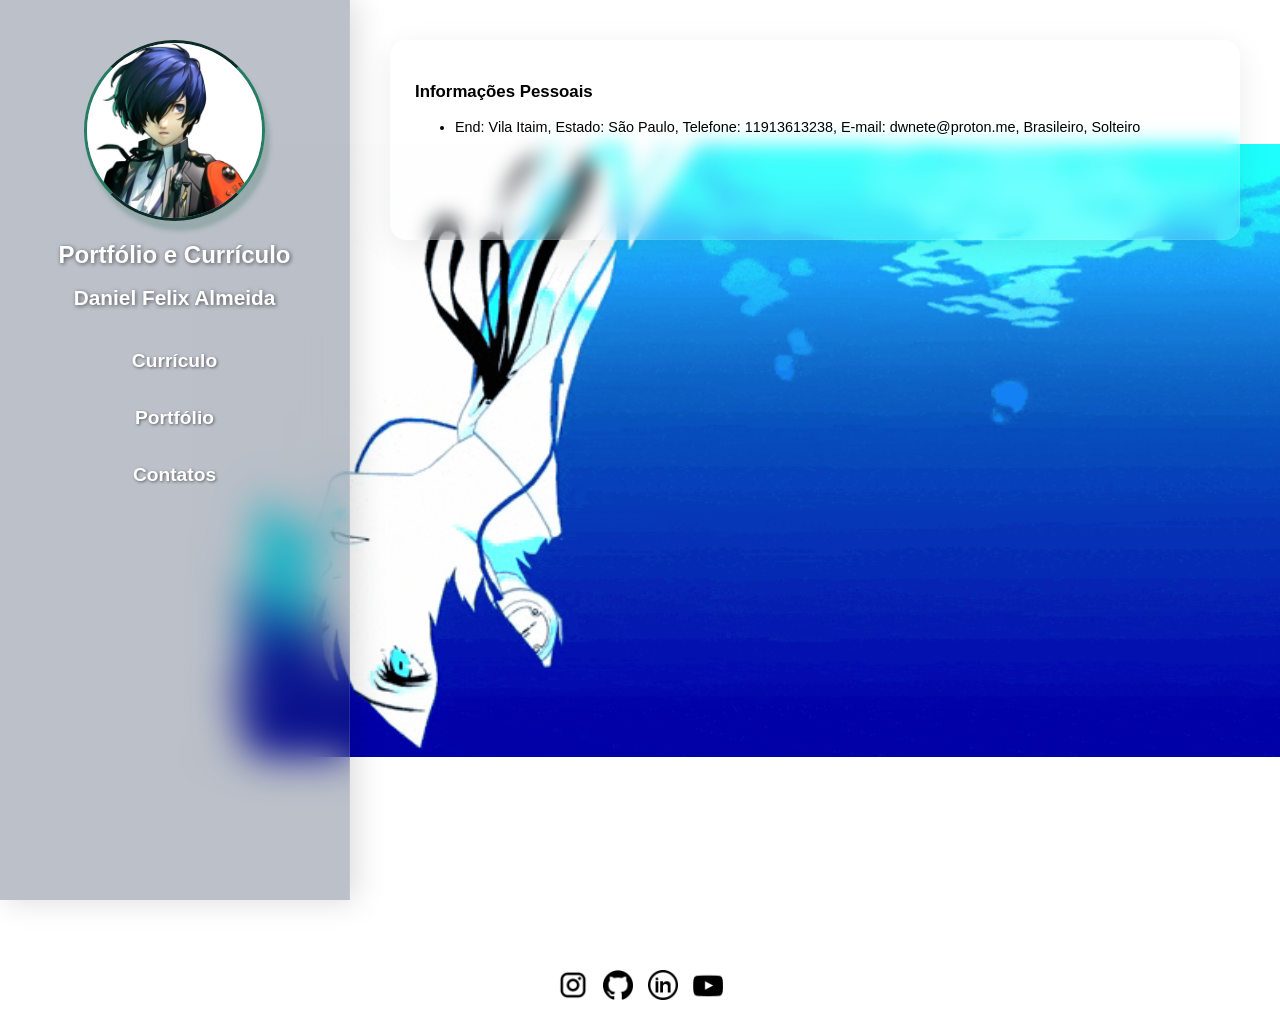
==== contatos.html @ 371041df "Atualizar título da página inicial e adicionar novas páginas de portfólio e contatos" ====
<!DOCTYPE html>
<html lang="pt-br">

<head>
    <meta charset="UTF-8">
    <meta name="viewport" content="width=device-width, initial-scale=1.0">
    <link rel="shortcut icon" href="imagens/favicon.ico" type="image/x-icon">
    <link rel="stylesheet" href="style.css">
    <title>contatos</title>
</head>

<body>

    <header id="menu">
        <img class="logo" src="imagens/☆.jpg" alt="Foto de Daniel Felix" height="175" width="175">

        <h1>Portfólio e Currículo</h1>
        <h2>Daniel Felix Almeida</h2>

        <nav>
            <a class="link" href="index.html">Currículo</a>
            <a class="link" href="portifolio.html">Portfólio</a>
            <a class="link" href="contatos.html">Contatos</a>
        </nav>
    </header>

    <main>
        <div id="info01">
            <h3>Informações Pessoais</h3>
            <ul>
                <li>End: Vila Itaim, Estado: São Paulo, Telefone: 11913613238, E-mail: dwnete@proton.me, Brasileiro, Solteiro</li>
            </ul>
        </div>
</main>


    <footer id="rp">
        <p>© Portfólio - 2026 | Designer Daniel F. Almeida</p>
        
        <!-- CORREÇÃO: Container #redes adicionado para agrupar e alinhar os links -->
        <div id="redes">
            <a href="https://www.instagram.com/" target="_blank">
                <img src="imagens/instagram.png" alt="Instagram" class="icon">
            </a>

            <a href="https://github.com/DanielUnibes" target="_blank">
                <img src="imagens/github.png" alt="GitHub" class="icon">
            </a>

            <a href="https://br.linkedin.com/" target="_blank">
                <img src="imagens/linkedin.png" alt="LinkedIn" class="icon"> 
            </a>

            <a href="https://www.youtube.com/@MobilizaBR" target="_blank">
                <img src="imagens/YOUTUBE.png" alt="YouTube" class="icon">
            </a>
        </div>
    </footer>
</body>
</html>
---- style.css ----
body {
    background-color: #ffffff;
    background-image: url('imagens/Persona3.gif');
    background-size: 85%;
    background-repeat: no-repeat;
    background-position: right;
    background-attachment: fixed;
    margin: 0;
    font-family: Arial, sans-serif;
    display: flex;
    flex-wrap: wrap;
}


.logo {
    border-radius: 50%;
    border: 3px solid;
    border-color: #0c2a26 #277d64;
    margin-top: 40px;
    box-shadow: 5px 10px 4px rgba(67, 119, 104, 0.3);
}


#menu {

    background-color: rgba(32, 47, 77, 0.3);
    
    
    backdrop-filter: blur(20px);
    -webkit-backdrop-filter: blur(20px);
    
    border-right: 1px solid rgba(255, 255, 255, 0.1);
    width: 350px;
    min-height: 100vh;
    text-align: center;
    box-shadow: 5px 0px 30px rgba(0, 0, 0, 0.15);
    box-sizing: border-box;
    z-index: 10;
}


h1, h2 {
    font-size: 1.5rem;
    font-family: "Copperplate Gothic Light", sans-serif;
    color: #ffffff;
    padding: 0 10px;
    text-shadow: 1px 1px 4px rgba(0, 0, 0, 0.6); /* Sombra no texto para ajudar a leitura na transparência */
}

h2 {
    font-size: 1.3rem;
}


nav {
    display: flex;
    flex-direction: column;
    gap: 15px;
    margin-top: 30px;
    padding: 0 20px;
}


.link {
    text-decoration: none;
    font-size: 1.2rem;
    font-weight: bold;
    color: #ffffff;
    padding: 10px;
    border-radius: 5px;
    transition: all 0.2s ease;
    text-shadow: 1px 1px 3px rgba(0, 0, 0, 0.5);
}


.link:hover {
    background-color: rgb(0, 0, 255);
    color: white;
    font-size: 1.3rem;
}


main {
    flex: 1;
    min-width: 300px;
    display: flex;
    flex-wrap: wrap;
    gap: 20px;
    padding: 40px;
    align-content: flex-start;
}


#info01, #info02, #info03, #info04, #info05, #info06, #info07 {
    
    background-color: rgba(255, 255, 255, 0.15); 
    
    
    backdrop-filter: blur(10px);
    -webkit-backdrop-filter: blur(16px);
    
    border: 1px solid rgba(255, 255, 255, 0.089);
    border-radius: 1rem;
    padding: 1.5rem;
    width: 300px;
    min-height: 200px;
    box-sizing: border-box;
    box-shadow: 0 8px 32px 0 rgba(0, 0, 0, 0.08);
}


#info01 {
    width: 100%;
    font-size: 0.9rem;
}


#rp {
    width: 100%;
    text-align: center;
    padding: 20px;
    color: white;
    margin-top: auto;
    background-color: rgba(255, 255, 255, 0.041); 
    backdrop-filter: blur(16px);
    -webkit-backdrop-filter: blur(16px);
    clear: both;
}

#redes {
    display: flex;
    justify-content: center;
    gap: 15px; 
}


.icon {
    display: inline-block;
    height: 30px;
    width: 30px;
    transition: transform 0.3s ease-in-out; 
}


a:hover .icon {
    transform: scale(1.5); 
}
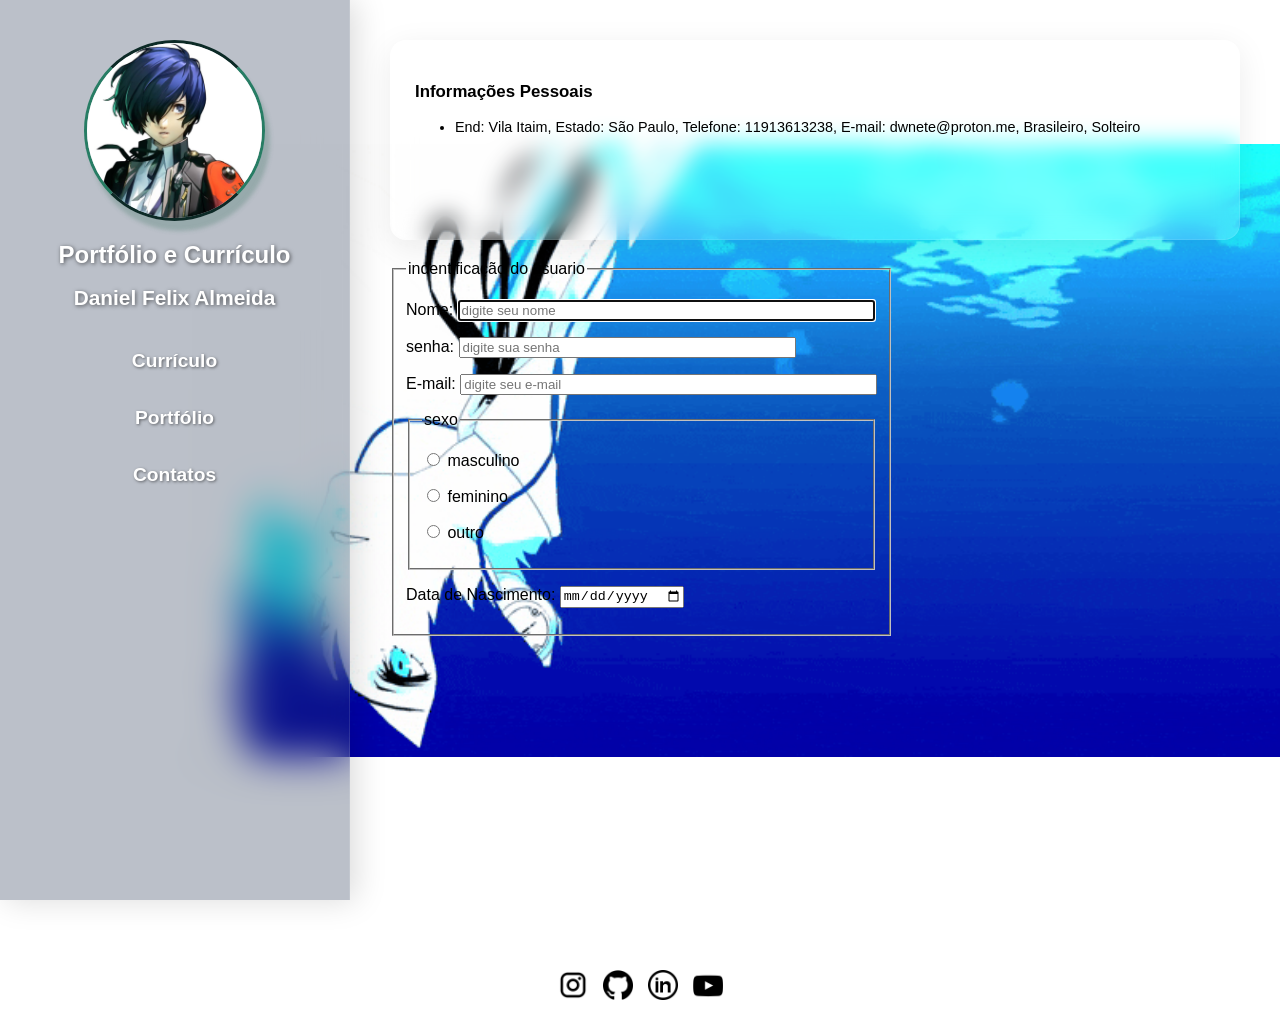
==== commit ceca1342: "Add user identification form and enhance portfolio layout with new styles" ====
--- a/contatos.html
+++ b/contatos.html
@@ -25,13 +25,59 @@
     </header>
 
     <main>
-        <div id="info01">
+        <div id="info01" class="glass-effect">
             <h3>Informações Pessoais</h3>
             <ul>
                 <li>End: Vila Itaim, Estado: São Paulo, Telefone: 11913613238, E-mail: dwnete@proton.me, Brasileiro, Solteiro</li>
             </ul>
         </div>
+
+        <div>
+
+<fieldset>
+    <legend>indentificação do usuario</legend>
+
+    <p>
+    <label for="nome">Nome:</label>
+    <input type="text" id="cnome" name="nome" size="50px" placeholder="digite seu nome" requered autocomplete="on" autofocus>
+    </p>
+
+    <p>
+    <label for="password" name="password">senha:</label>
+    <input  type="password" size="40" id="40px" name="senha" id="csenha" placeholder="digite sua senha" requered autocomplete="on" autofocus maxlength="8" minlength="4">
+    </p>
+
+    <p>
+        <label for="email">E-mail:</label>
+        <input type="email" id="cemail" name="email" size="50px" placeholder="digite seu e-mail" requered autocomplete="on" autofocus>
+    </p>
+
+    <fieldset>
+        <legend>sexo</legend>
+        <p>
+            <input type="radio" name="sexo" id="cm" value="masculino">
+            <label for="cm">masculino</label>
+        </p>
+
+        <p>
+            <input type="radio" name="sexo" id="cf" value="feminino">
+            <label for="cf">feminino</label>
+        </p>
+
+        <p>
+            <input type="radio" name="sexo" id="co" value="outro">
+            <label for="co">outro</label>
+        </p>
+        </fieldset>
+        
+        <p>
+            <label for="data">Data de Nascimento:</label>
+        <input type="date" name="data" id="cdata" requered autocomplete="on">
+    </p>
+</fieldset>
+</div>
 </main>
+    
 
 
     <footer id="rp">
--- a/style.css
+++ b/style.css
@@ -13,6 +13,28 @@
 }
 
 
+.glass-effect {
+    background-color: rgba(255, 255, 255, 0.15); 
+    backdrop-filter: blur(12px);
+    -webkit-backdrop-filter: blur(12px);
+    border: 1px solid rgba(255, 255, 255, 0.089);
+    box-shadow: 0 8px 32px 0 rgba(0, 0, 0, 0.08);
+}
+
+
+#menu {
+    background-color: rgba(32, 47, 77, 0.3);
+    backdrop-filter: blur(20px);
+    -webkit-backdrop-filter: blur(20px);
+    border-right: 1px solid rgba(255, 255, 255, 0.1);
+    width: 350px;
+    min-height: 100vh;
+    text-align: center;
+    box-shadow: 5px 0px 30px rgba(0, 0, 0, 0.15);
+    box-sizing: border-box;
+    z-index: 10;
+}
+
 .logo {
     border-radius: 50%;
     border: 3px solid;
@@ -22,30 +44,12 @@
 }
 
 
-#menu {
-
-    background-color: rgba(32, 47, 77, 0.3);
-    
-    
-    backdrop-filter: blur(20px);
-    -webkit-backdrop-filter: blur(20px);
-    
-    border-right: 1px solid rgba(255, 255, 255, 0.1);
-    width: 350px;
-    min-height: 100vh;
-    text-align: center;
-    box-shadow: 5px 0px 30px rgba(0, 0, 0, 0.15);
-    box-sizing: border-box;
-    z-index: 10;
-}
-
-
 h1, h2 {
     font-size: 1.5rem;
     font-family: "Copperplate Gothic Light", sans-serif;
     color: #ffffff;
     padding: 0 10px;
-    text-shadow: 1px 1px 4px rgba(0, 0, 0, 0.6); /* Sombra no texto para ajudar a leitura na transparência */
+    text-shadow: 1px 1px 4px rgba(0, 0, 0, 0.6);
 }
 
 h2 {
@@ -61,7 +65,6 @@
     padding: 0 20px;
 }
 
-
 .link {
     text-decoration: none;
     font-size: 1.2rem;
@@ -72,7 +75,6 @@
     transition: all 0.2s ease;
     text-shadow: 1px 1px 3px rgba(0, 0, 0, 0.5);
 }
-
 
 .link:hover {
     background-color: rgb(0, 0, 255);
@@ -93,20 +95,11 @@
 
 
 #info01, #info02, #info03, #info04, #info05, #info06, #info07 {
-    
-    background-color: rgba(255, 255, 255, 0.15); 
-    
-    
-    backdrop-filter: blur(10px);
-    -webkit-backdrop-filter: blur(16px);
-    
-    border: 1px solid rgba(255, 255, 255, 0.089);
     border-radius: 1rem;
     padding: 1.5rem;
     width: 300px;
     min-height: 200px;
     box-sizing: border-box;
-    box-shadow: 0 8px 32px 0 rgba(0, 0, 0, 0.08);
 }
 
 
@@ -134,15 +127,21 @@
     gap: 15px; 
 }
 
-
 .icon {
     display: inline-block;
     height: 30px;
     width: 30px;
-    transition: transform 0.3s ease-in-out; 
+    transition: transform 0.2s ease-in-out; 
 }
 
+a:hover .icon {
+    transform: scale(1.3); 
+    filter: invert(100%);
+}
 
-a:hover .icon {
-    transform: scale(1.5); 
+#projetos{
+    height: 50px;
+    width: 90%;
+    border-radius: 1rem;
+    justify-content: center;
 }
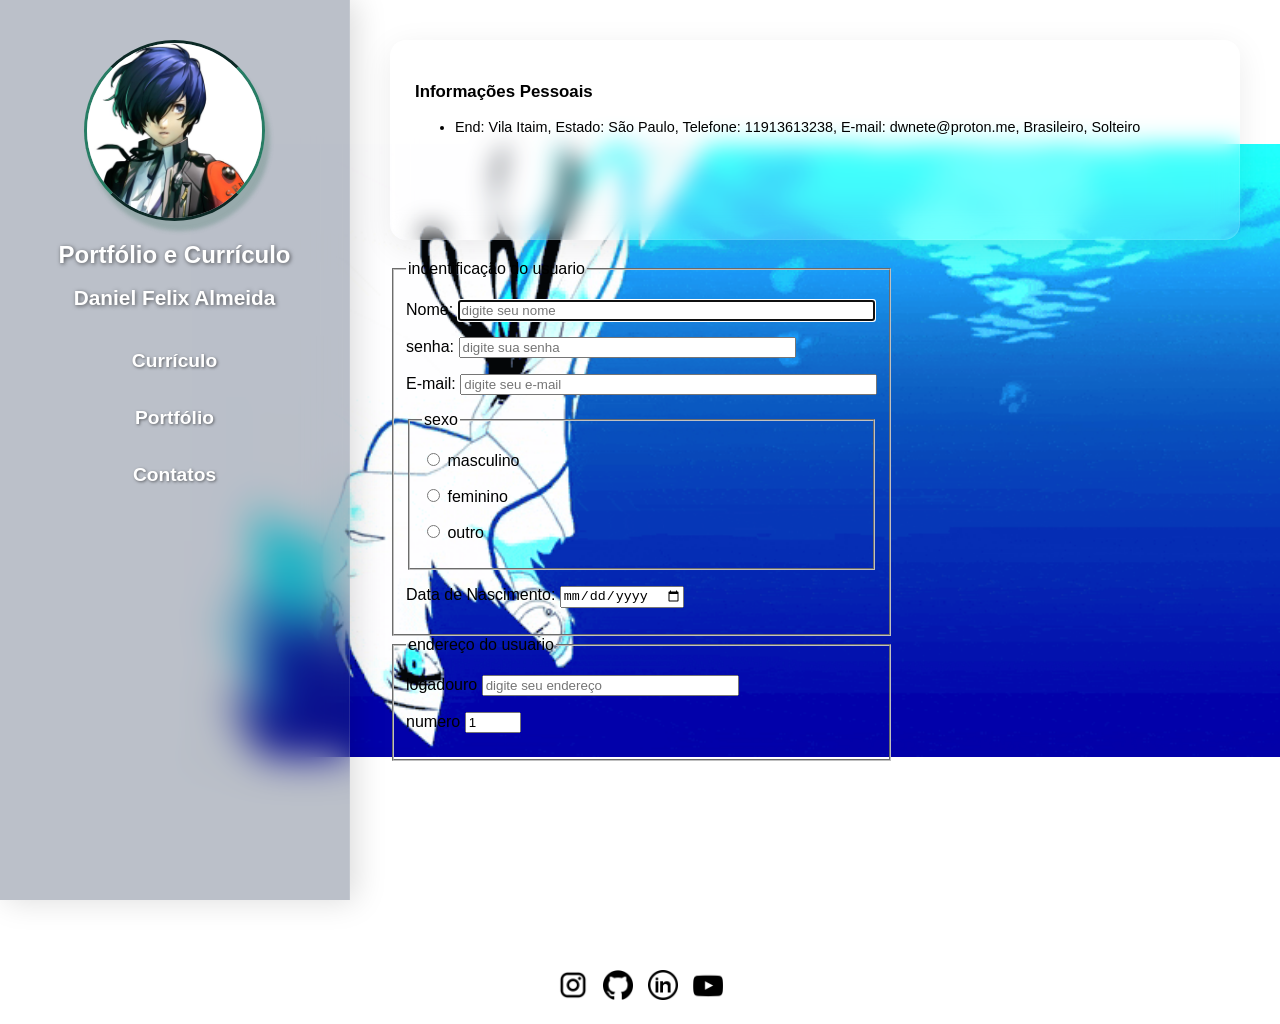
==== commit 6811fc01: "Add address fields to user identification form" ====
--- a/contatos.html
+++ b/contatos.html
@@ -74,6 +74,20 @@
             <label for="data">Data de Nascimento:</label>
         <input type="date" name="data" id="cdata" requered autocomplete="on">
     </p>
+    
+</fieldset>
+<fieldset>
+    <legend>endereço do usuario</legend>
+    
+    <p>
+        <label for="">logadouro</label>
+        <input type="text" id="cend" name="endereço" size="30px" placeholder="digite seu endereço" requered autocomplete="on" autofocus>
+    </p>
+
+    <p>
+        <label for="num">numero</label>
+        <input type="number" name="num" id="cnum" min="1" max="999" value="1" autofocus requered autocomplete="on">
+    </p>
 </fieldset>
 </div>
 </main>
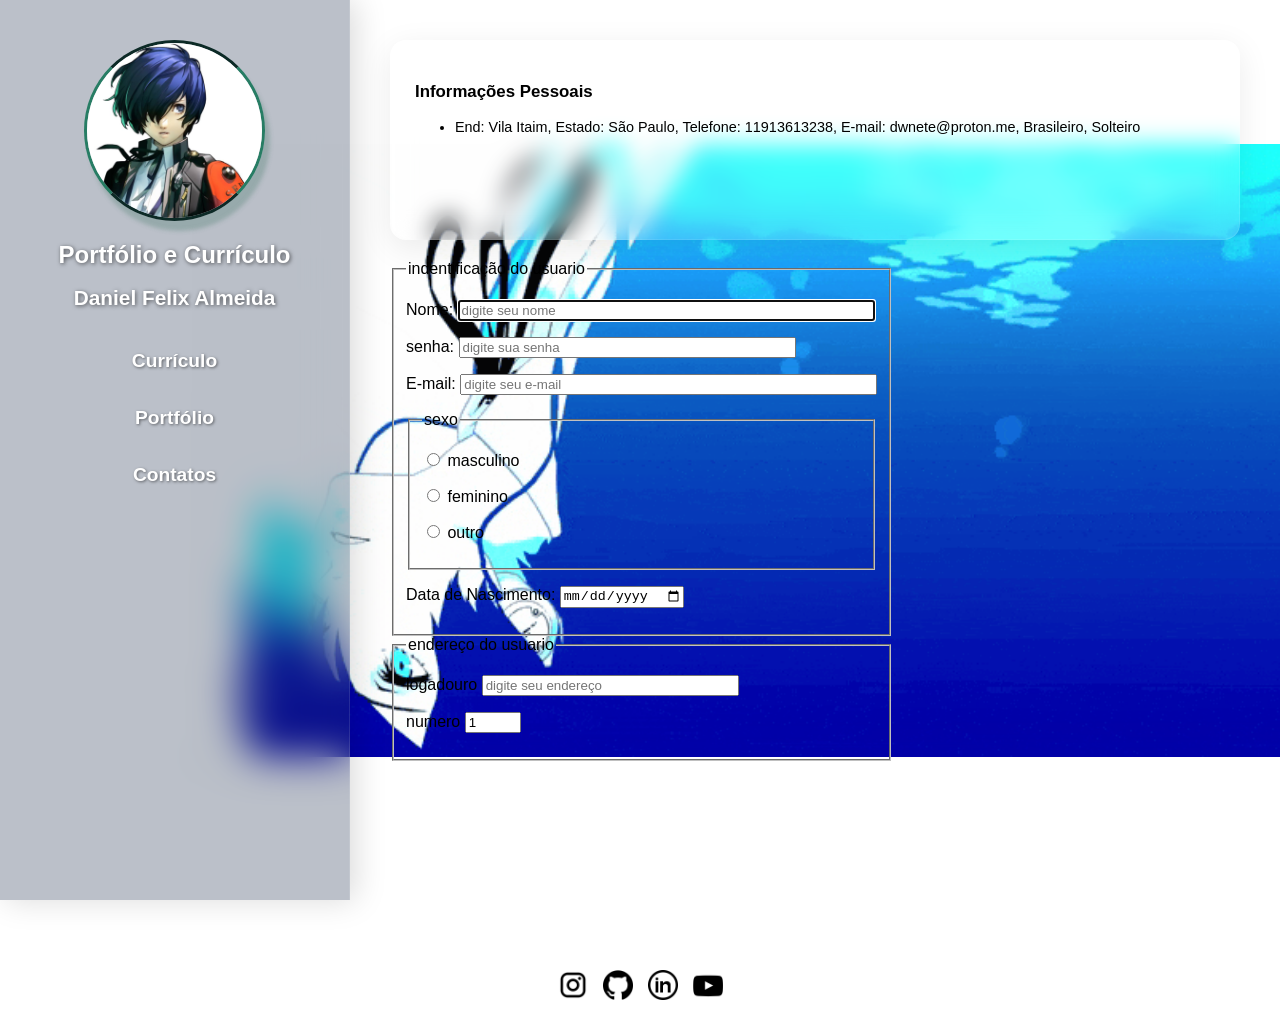
==== commit e05f9f96: "Add container for social media links in footer" ====
--- a/contatos.html
+++ b/contatos.html
@@ -97,7 +97,7 @@
     <footer id="rp">
         <p>© Portfólio - 2026 | Designer Daniel F. Almeida</p>
         
-        <!-- CORREÇÃO: Container #redes adicionado para agrupar e alinhar os links -->
+        
         <div id="redes">
             <a href="https://www.instagram.com/" target="_blank">
                 <img src="imagens/instagram.png" alt="Instagram" class="icon">
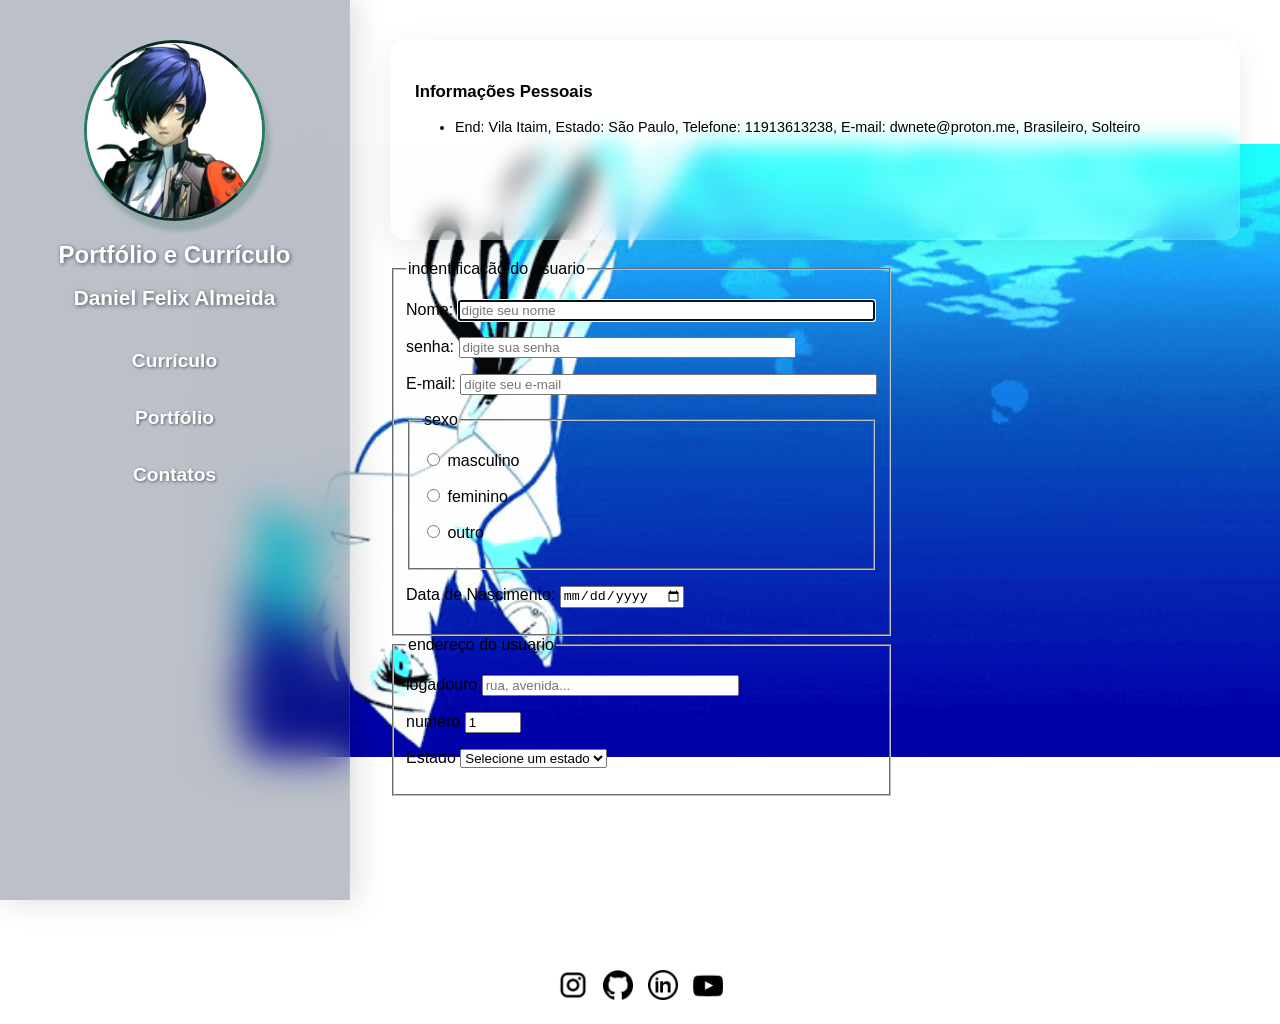
==== commit 5b626d79: "Update user address form and improve link hover color" ====
--- a/contatos.html
+++ b/contatos.html
@@ -80,13 +80,48 @@
     <legend>endereço do usuario</legend>
     
     <p>
-        <label for="">logadouro</label>
-        <input type="text" id="cend" name="endereço" size="30px" placeholder="digite seu endereço" requered autocomplete="on" autofocus>
+        <label for="end">logadouro</label>
+        <input type="text" id="cend" name="endereço" size="30px" placeholder="rua, avenida..." requered autocomplete="on" autofocus>
     </p>
 
     <p>
         <label for="num">numero</label>
         <input type="number" name="num" id="cnum" min="1" max="999" value="1" autofocus requered autocomplete="on">
+    </p>
+    <p>
+        <label for="est">Estado</label>
+<select name="est" id="cest" autofocus>
+    <option value=""
+    >Selecione um estado</option>
+    <option value="AC">Acre</option>
+    <option value="AL">Alagoas</option>
+    <option value="AP">Amapá</option>
+    <option value="AM">Amazonas</option>
+    <option value="BA">Bahia</option>
+    <option value="CE">Ceará</option>
+    <option value="DF">Distrito Federal</option>
+    <option value="ES">Espírito Santo</option>
+    <option value="GO">Goiás</option>
+    <option value="MA">Maranhão</option>
+    <option value="MT">Mato Grosso</option>
+    <option value="MS">Mato Grosso do Sul</option>
+    <option value="MG">Minas Gerais</option>
+    <option value="PA">Pará</option>
+    <option value="PB">Paraíba</option>
+    <option value="PR">Paraná</option>
+    <option value="PE">Pernambuco</option>
+    <option value="PI">Piauí</option>
+    <option value="RJ">Rio de Janeiro</option>
+    <option value="RN">Rio Grande do Norte</option>
+    <option value="RS">Rio Grande do Sul</option>
+    <option value="RO">Rondônia</option>
+    <option value="RR">Roraima</option>
+    <option value="SC">Santa Catarina</option>
+    <option value="SP">São Paulo</option>
+    <option value="SE">Sergipe</option>
+    <option value="TO">Tocantins</option>
+</select>
+        </select>
     </p>
 </fieldset>
 </div>
--- a/style.css
+++ b/style.css
@@ -77,7 +77,7 @@
 }
 
 .link:hover {
-    background-color: rgb(0, 0, 255);
+    background-color: rgb(64, 179, 255);
     color: white;
     font-size: 1.3rem;
 }
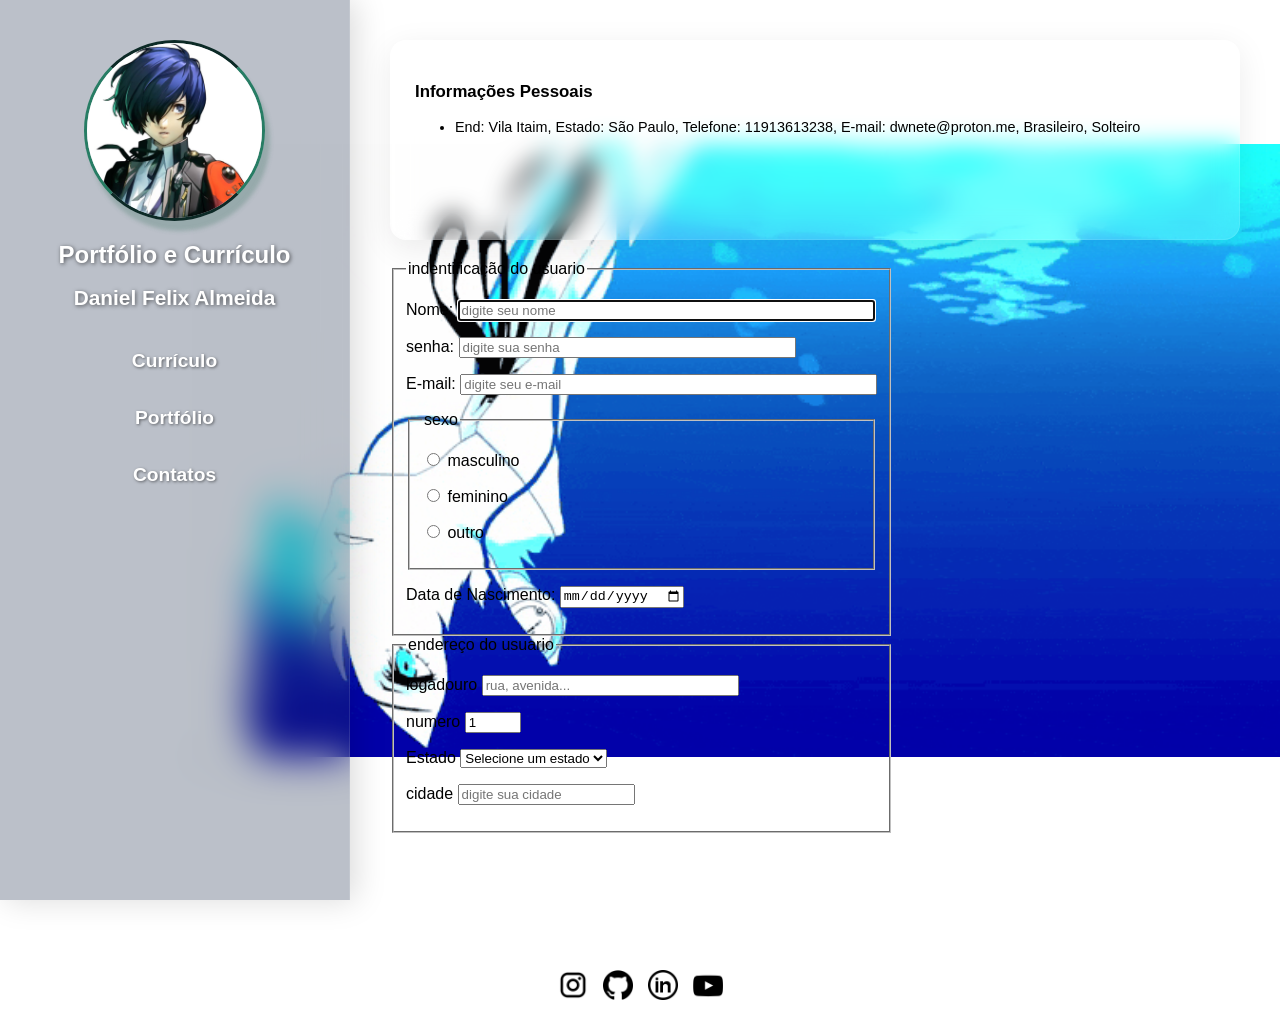
==== commit e3f3a0c9: "Add date of birth field and city input to user identification form" ====
--- a/contatos.html
+++ b/contatos.html
@@ -74,6 +74,8 @@
             <label for="data">Data de Nascimento:</label>
         <input type="date" name="data" id="cdata" requered autocomplete="on">
     </p>
+
+    
     
 </fieldset>
 <fieldset>
@@ -123,6 +125,12 @@
 </select>
         </select>
     </p>
+
+    <p>
+<label for="cidade">cidade</label>
+<input type="text" id="ccidade" name="cidade size="30px" placeholder="digite sua cidade" requered autocomplete="on" autofocus>
+    </p>
+
 </fieldset>
 </div>
 </main>
--- a/style.css
+++ b/style.css
@@ -77,7 +77,7 @@
 }
 
 .link:hover {
-    background-color: rgb(64, 179, 255);
+    background-color: #0460cd;
     color: white;
     font-size: 1.3rem;
 }
